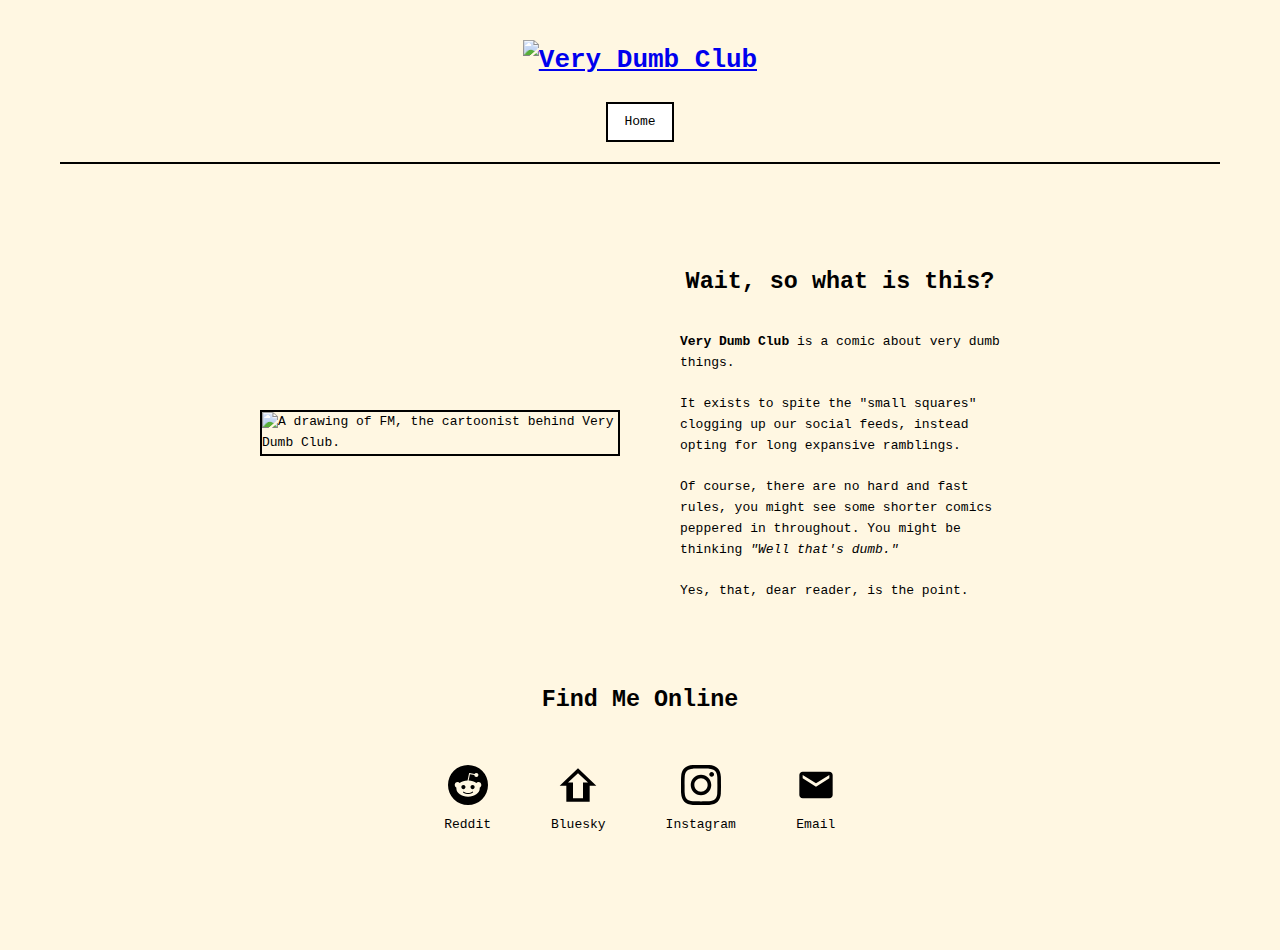
==== about.html @ 454d084c "Update about.html" ====
<!DOCTYPE html>
<html lang="en">
<head>
    <meta charset="UTF-8">
    <meta name="viewport" content="width=device-width, initial-scale=1.0">
    <title>About - Very Dumb Club</title>
    <link rel="stylesheet" href="style.css">
</head>
<body>
    <!-- SVG Sprite Sheet -->
    <svg xmlns="http://www.w3.org/2000/svg" style="display: none;">
        <!-- Social Icons -->
        <symbol id="icon-reddit" viewBox="0 0 24 24">
            <path d="M12 0A12 12 0 0 0 0 12a12 12 0 0 0 12 12 12 12 0 0 0 12-12A12 12 0 0 0 12 0zm5.01 4.744c.688 0 1.25.561 1.25 1.249a1.25 1.25 0 0 1-2.498.056l-2.597-.547-.8 3.747c1.824.07 3.48.632 4.674 1.488.308-.309.73-.491 1.207-.491.968 0 1.754.786 1.754 1.754 0 .716-.435 1.333-1.01 1.614a3.111 3.111 0 0 1 .042.52c0 2.694-3.13 4.87-7.004 4.87-3.874 0-7.004-2.176-7.004-4.87 0-.183.015-.366.043-.534A1.748 1.748 0 0 1 4.028 12c0-.968.786-1.754 1.754-1.754.463 0 .898.196 1.207.49 1.207-.883 2.878-1.43 4.744-1.487l.885-4.182a.342.342 0 0 1 .14-.197.35.35 0 0 1 .238-.042l2.906.617a1.214 1.214 0 0 1 1.108-.701zM9.25 12C8.561 12 8 12.562 8 13.25c0 .687.561 1.248 1.25 1.248.687 0 1.248-.561 1.248-1.249 0-.688-.561-1.249-1.249-1.249zm5.5 0c-.687 0-1.248.561-1.248 1.25 0 .687.561 1.248 1.249 1.248.688 0 1.249-.561 1.249-1.249 0-.687-.562-1.249-1.25-1.249zm-5.466 3.99a.327.327 0 0 0-.231.094.33.33 0 0 0 0 .463c.842.842 2.484.913 2.961.913.477 0 2.105-.056 2.961-.913a.361.361 0 0 0 .029-.463.33.33 0 0 0-.464 0c-.547.533-1.684.73-2.512.73-.828 0-1.979-.196-2.512-.73a.326.326 0 0 0-.232-.095z"/>
        </symbol>
        <symbol id="icon-bluesky" viewBox="0 0 24 24">
            <path d="M12 2L1 12.5h4v9.5h14v-9.5h4L12 2zm0 3l6 5.5h-3v9.5h-6v-9.5H6l6-5.5z"/>
        </symbol>
        <symbol id="icon-instagram" viewBox="0 0 24 24">
            <path d="M12 2.163c3.204 0 3.584.012 4.85.07 3.252.148 4.771 1.691 4.919 4.919.058 1.265.069 1.645.069 4.849 0 3.205-.012 3.584-.069 4.849-.149 3.225-1.664 4.771-4.919 4.919-1.266.058-1.644.07-4.85.07-3.204 0-3.584-.012-4.849-.07-3.26-.149-4.771-1.699-4.919-4.92-.058-1.265-.07-1.644-.07-4.849 0-3.204.013-3.583.07-4.849.149-3.227 1.664-4.771 4.919-4.919 1.266-.057 1.645-.069 4.849-.069zm0-2.163c-3.259 0-3.667.014-4.947.072-4.358.2-6.78 2.618-6.98 6.98-.059 1.281-.073 1.689-.073 4.948 0 3.259.014 3.668.072 4.948.2 4.358 2.618 6.78 6.98 6.98 1.281.058 1.689.072 4.948.072 3.259 0 3.668-.014 4.948-.072 4.354-.2 6.782-2.618 6.979-6.98.059-1.28.073-1.689.073-4.948 0-3.259-.014-3.667-.072-4.947-.196-4.354-2.617-6.78-6.979-6.98-1.281-.059-1.69-.073-4.949-.073zm0 5.838c-3.403 0-6.162 2.759-6.162 6.162s2.759 6.163 6.162 6.163 6.162-2.759 6.162-6.163c0-3.403-2.759-6.162-6.162-6.162zm0 10.162c-2.209 0-4-1.79-4-4 0-2.209 1.791-4 4-4s4 1.791 4 4c0 2.21-1.791 4-4 4zm6.406-11.845c-.796 0-1.441.645-1.441 1.44s.645 1.44 1.441 1.44c.795 0 1.439-.645 1.439-1.44s-.644-1.44-1.439-1.44z"/>
        </symbol>
        <symbol id="icon-email" viewBox="0 0 24 24">
            <path d="M20 4H4c-1.1 0-1.99.9-1.99 2L2 18c0 1.1.9 2 2 2h16c1.1 0 2-.9 2-2V6c0-1.1-.9-2-2-2zm0 4l-8 5-8-5V6l8 5 8-5v2z"/>
        </symbol>
    </svg>

    <div class="comic-container">
        <header>
            <h1>
                <a href="/">
                    <img src="/siteassets/VDChorizontal.png" alt="Very Dumb Club" width="80%" height="80%"/>
                    <span class="visually-hidden">Very Dumb Club - FM Draws Things</span>
                </a>
            </h1>
            <nav class="site-nav">
                <a href="/" class="site-nav-link">Home</a>
            </nav>
        </header>
        
        <main class="about-content">
            <!-- Intro Section -->
            <section class="intro-section">
                <div class="intro-grid">
                    <div class="intro-image">
                        <img src="/siteassets/FM.jpg" alt="A drawing of FM, the cartoonist behind Very Dumb Club." />
                    </div>
                    <div class="intro-text">
                        <h2>Wait, so what is this?</h2>
                        <p><strong>Very Dumb Club</strong> is a comic about very dumb things.</p>
                        <br>
                        <p>It exists to spite the "small squares" clogging up our social feeds, instead opting for long expansive ramblings.</p>
                        <br>
                        <p>Of course, there are no hard and fast rules, you might see some shorter comics peppered in throughout. You might be thinking <em>"Well that's dumb."</em></p>
                        <br>
                        <p>Yes, that, dear reader, is the point.</p>
                    </div>
                </div>
            </section>


            <!-- Social Links Section -->
            <section class="social-links">
                <h2>Find Me Online</h2>
                <div class="social-grid">
                    <a href="https://www.reddit.com/user/fm-draws-things/" class="social-link">
                        <svg class="social-icon"><use href="#icon-reddit"/></svg>
                        <span>Reddit</span>
                    </a>
                    <a href="https://bsky.app/profile/fmdesign.bsky.social" class="social-link">
                        <svg class="social-icon"><use href="#icon-bluesky"/></svg>
                        <span>Bluesky</span>
                    </a>
                    <a href="https://instagram.com/nervous_lemon" class="social-link">
                        <svg class="social-icon"><use href="#icon-instagram"/></svg>
                        <span>Instagram</span>
                    </a>
                    <a href="mailto:fm.draws.things@gmail.com" class="social-link">
                        <svg class="social-icon"><use href="#icon-email"/></svg>
                        <span>Email</span>
                    </a>
                </div>
            </section>
        </main>
    </div>
</body>
</html>
---- style.css ----
/* Basic reset */
* {
    margin: 0;
    padding: 0;
    box-sizing: border-box;
}

body {
    font-family: monospace;
    line-height: 1.6;
    padding: 20px;
    max-width: 1200px;
    margin: 0 auto;
    background-color: #FFF7E2;
}

.comic-container {
    display: flex;
    flex-direction: column;
    gap: 20px;
}

header {
    text-align: center;
    padding: 20px;
    border-bottom: 2px solid #000;
}

.visually-hidden {
    position: absolute;
    width: 1px;
    height: 1px;
    padding: 0;
    margin: -1px;
    overflow: hidden;
    clip: rect(0, 0, 0, 0);
    white-space: nowrap;
    border: 0;
}

.comic-nav {
    display: flex;
    justify-content: center;
    gap: 10px;
    padding: 20px 0;
}

#comic-nav-footer {
    margin-top: 20px;
    border-top: 2px solid #000;
    padding-top: 20px;
}

.comic-nav button {
    display: flex;
    align-items: center;
    justify-content: center;
    gap: 8px;
    padding: 8px 16px;
    background: #fff;
    border: 2px solid #000;
    cursor: pointer;
    font-family: monospace;
    font-size: 1em;
    min-width: 44px;
    min-height: 44px;
    transition: all 0.2s ease;
}

.comic-nav button:hover {
    background: #000;
    color: #fff;
}

.comic-nav button:disabled {
    opacity: 0.5;
    cursor: not-allowed;
}

.nav-icon {
    width: 24px;
    height: 24px;
    display: none;
    fill: currentColor;
}

.btn-text {
    display: inline;
}

/* Responsive styles */
@media (max-width: 600px) {
    .comic-nav {
        gap: 5px;
    }

    .comic-nav button {
        padding: 8px;
    }

    .nav-icon {
        display: block;
    }

    .btn-text {
        display: none;
    }
}

/* Touch device optimizations */
@media (hover: none) {
    .comic-nav button {
        padding: 12px;
    }
}

#comic-display {
    display: flex;
    flex-direction: column;
    align-items: center;
    gap: 20px;
}

.comic-images {
    display: flex;
    flex-direction: column;
    gap: 20px;
    margin: 20px 0;
}

.comic-image-container {
    width: 100%;
    display: flex;
    justify-content: center;
}

.comic-image {
    max-width: 100%;
    height: auto;
}

#comic-title {
    font-size: 1.5em;
    text-align: center;
}

#comic-date {
    font-size: 0.9em;
    color: #666;
}

#comic-blurb {
    max-width: 800px;
    text-align: center;
    padding: 0 20px;
}

/* Modal styles */
.modal {
    display: none;
    position: fixed;
    top: 0;
    left: 0;
    width: 100%;
    height: 100%;
    background: rgba(0, 0, 0, 0.7);
}

.modal-content {
    background: #FFF7E2;
    margin: 10% auto;
    padding: 20px;
    border: 2px solid #000;
    width: 80%;
    max-width: 800px;
    max-height: 80vh;
    overflow-y: auto;
}

.close {
    float: right;
    cursor: pointer;
    font-size: 28px;
}

#archive-list {
    margin-top: 20px;
}

.archive-entry {
    padding: 10px;
    border: 1px solid #000;
    margin: 5px 0;
    cursor: pointer;
}

.archive-entry:hover {
    background: #fff;
}


.site-nav {
    margin-top: 20px;
}

.site-nav-link {
    display: inline-block;
    padding: 8px 16px;
    background: #fff;
    border: 2px solid #000;
    color: #000;
    text-decoration: none;
    font-family: monospace;
    font-size: 1em;
    transition: all 0.2s ease;
}

.site-nav-link:hover {
    background: #000;
    color: #fff;
}

/* About page specific styles */
.about-content {
    max-width: 800px;
    margin: 0 auto;
    padding: 20px;
}

.about-content h2 {
    text-align: center;
    margin-bottom: 20px;
}

.about-text {
    line-height: 1.6;
}

.about-text p {
    margin-bottom: 1em;
}

/* About Page Styles */

/* Intro Section */
.intro-section {
    margin: 40px 0;
}

.intro-grid {
    display: grid;
    grid-template-columns: 1fr 1fr;
    gap: 40px;
    align-items: center;
}

.intro-image img {
    width: 100%;
    height: auto;
    border: 2px solid #000;
}

.intro-text {
    padding: 20px;
}

.intro-text h2 {
    margin-bottom: 20px;
}

/* Greatest Hits Section */
.greatest-hits {
    margin: 60px 0;
}

.hits-grid {
    display: grid;
    grid-template-columns: repeat(auto-fit, minmax(250px, 1fr));
    gap: 30px;
    margin-top: 30px;
}

.hit-card {
    border: 2px solid #000;
    padding: 15px;
    text-decoration: none;
    color: inherit;
    transition: all 0.2s ease;
    background: #fff;
}

.hit-card:hover {
    transform: translateY(-5px);
    box-shadow: 0 5px 15px rgba(0,0,0,0.1);
}

.hit-card img {
    width: 100%;
    height: auto;
    margin-bottom: 15px;
}

.hit-card h3 {
    margin-bottom: 10px;
}

/* Social Links Section */
.social-links {
    margin: 60px 0;
    text-align: center;
}

.social-grid {
    display: flex;
    justify-content: center;
    gap: 30px;
    margin-top: 30px;
    flex-wrap: wrap;
}

.social-link {
    display: flex;
    flex-direction: column;
    align-items: center;
    text-decoration: none;
    color: inherit;
    transition: all 0.2s ease;
    padding: 15px;
}

.social-icon {
    width: 40px;
    height: 40px;
    margin-bottom: 10px;
    fill: currentColor;
}

.social-link:hover {
    transform: translateY(-5px);
    color: #000;
}

/* Responsive Design */
@media (max-width: 768px) {
    .intro-grid {
        grid-template-columns: 1fr;
    }

    .hits-grid {
        grid-template-columns: 1fr;
    }

    .social-grid {
        gap: 20px;
    }
}

/* Section Headers */
.about-content section h2 {
    text-align: center;
    margin-bottom: 30px;
    font-size: 1.8em;
}
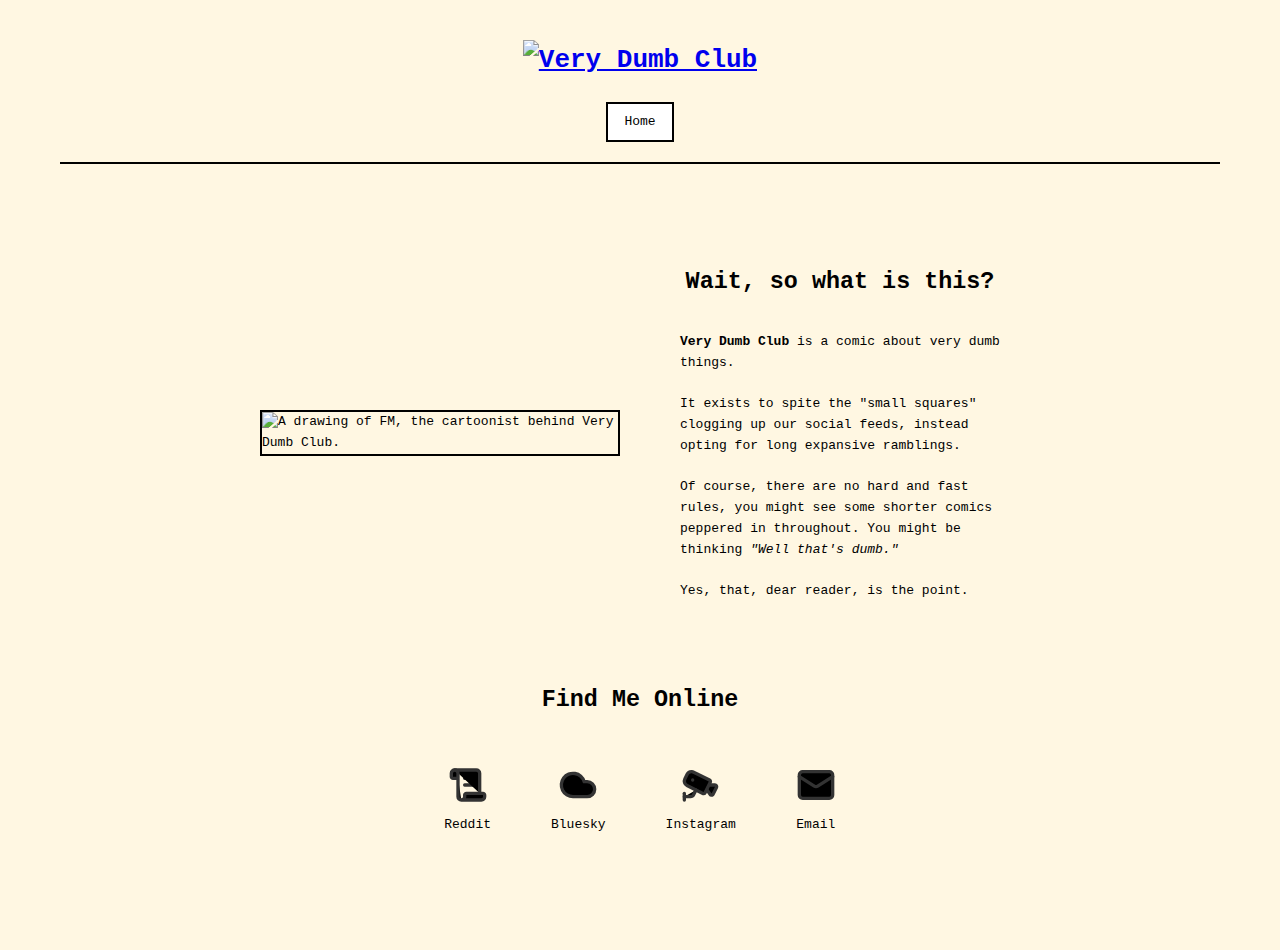
==== commit bb4dbd99: "Update about.html" ====
--- a/about.html
+++ b/about.html
@@ -11,17 +11,29 @@
     <svg xmlns="http://www.w3.org/2000/svg" style="display: none;">
         <!-- Social Icons -->
         <symbol id="icon-reddit" viewBox="0 0 24 24">
-            <path d="M12 0A12 12 0 0 0 0 12a12 12 0 0 0 12 12 12 12 0 0 0 12-12A12 12 0 0 0 12 0zm5.01 4.744c.688 0 1.25.561 1.25 1.249a1.25 1.25 0 0 1-2.498.056l-2.597-.547-.8 3.747c1.824.07 3.48.632 4.674 1.488.308-.309.73-.491 1.207-.491.968 0 1.754.786 1.754 1.754 0 .716-.435 1.333-1.01 1.614a3.111 3.111 0 0 1 .042.52c0 2.694-3.13 4.87-7.004 4.87-3.874 0-7.004-2.176-7.004-4.87 0-.183.015-.366.043-.534A1.748 1.748 0 0 1 4.028 12c0-.968.786-1.754 1.754-1.754.463 0 .898.196 1.207.49 1.207-.883 2.878-1.43 4.744-1.487l.885-4.182a.342.342 0 0 1 .14-.197.35.35 0 0 1 .238-.042l2.906.617a1.214 1.214 0 0 1 1.108-.701zM9.25 12C8.561 12 8 12.562 8 13.25c0 .687.561 1.248 1.25 1.248.687 0 1.248-.561 1.248-1.249 0-.688-.561-1.249-1.249-1.249zm5.5 0c-.687 0-1.248.561-1.248 1.25 0 .687.561 1.248 1.249 1.248.688 0 1.249-.561 1.249-1.249 0-.687-.562-1.249-1.25-1.249zm-5.466 3.99a.327.327 0 0 0-.231.094.33.33 0 0 0 0 .463c.842.842 2.484.913 2.961.913.477 0 2.105-.056 2.961-.913a.361.361 0 0 0 .029-.463.33.33 0 0 0-.464 0c-.547.533-1.684.73-2.512.73-.828 0-1.979-.196-2.512-.73a.326.326 0 0 0-.232-.095z"/>
+            <path d="M15 12H10" stroke="#333333" stroke-width="2" stroke-linecap="round" stroke-linejoin="round"/>
+            <path d="M15 8H10" stroke="#333333" stroke-width="2" stroke-linecap="round" stroke-linejoin="round"/>
+            <path d="M19 17V5C19 4.46957 18.7893 3.96086 18.4142 3.58579C18.0391 3.21071 17.5304 3 17 3H4" stroke="#333333" stroke-width="2" stroke-linecap="round" stroke-linejoin="round"/>
+            <path d="M8 21H20C20.5304 21 21.0391 20.7893 21.4142 20.4142C21.7893 20.0391 22 19.5304 22 19V18C22 17.7348 21.8946 17.4804 21.7071 17.2929C21.5196 17.1054 21.2652 17 21 17H11C10.7348 17 10.4804 17.1054 10.2929 17.2929C10.1054 17.4804 10 17.7348 10 18V19C10 19.5304 9.78929 20.0391 9.41421 20.4142C9.03914 20.7893 8.53043 21 8 21ZM8 21C7.46957 21 6.96086 20.7893 6.58579 20.4142C6.21071 20.0391 6 19.5304 6 19V5C6 4.46957 5.78929 3.96086 5.41421 3.58579C5.03914 3.21071 4.53043 3 4 3C3.46957 3 2.96086 3.21071 2.58579 3.58579C2.21071 3.96086 2 4.46957 2 5V7C2 7.26522 2.10536 7.51957 2.29289 7.70711C2.48043 7.89464 2.73478 8 3 8H6" stroke="#333333" stroke-width="2" stroke-linecap="round" stroke-linejoin="round"/>
+         </symbol>
+        
+        <symbol id="icon-bluesky" viewBox="0 0 24 24">
+            <path d="M17.5002 19H9.00016C7.70202 18.9997 6.42955 18.6384 5.32494 17.9565C4.22032 17.2746 3.32708 16.2989 2.74503 15.1386C2.16298 13.9783 1.91505 12.679 2.02895 11.3858C2.14285 10.0927 2.61409 8.85671 3.39001 7.81598C4.16593 6.77526 5.21596 5.97079 6.42276 5.49249C7.62957 5.01418 8.9456 4.88087 10.2238 5.10747C11.502 5.33406 12.692 5.91162 13.6609 6.77561C14.6297 7.6396 15.3393 8.75598 15.7102 10H17.5002C18.6936 10 19.8382 10.4741 20.6821 11.318C21.5261 12.1619 22.0002 13.3065 22.0002 14.5C22.0002 15.6935 21.5261 16.8381 20.6821 17.682C19.8382 18.5259 18.6936 19 17.5002 19Z" stroke="#333333" stroke-width="2" stroke-linecap="round" stroke-linejoin="round"/>
         </symbol>
-        <symbol id="icon-bluesky" viewBox="0 0 24 24">
-            <path d="M12 2L1 12.5h4v9.5h14v-9.5h4L12 2zm0 3l6 5.5h-3v9.5h-6v-9.5H6l6-5.5z"/>
+        
+        <symbol id="icon-instagram" viewBox="0 0 24 24">
+            <path d="M16.7502 12H20.3822C20.5525 12.0001 20.7201 12.0437 20.8689 12.1267C21.0177 12.2098 21.1428 12.3294 21.2324 12.4744C21.3219 12.6194 21.3729 12.7848 21.3806 12.955C21.3883 13.1252 21.3523 13.2946 21.2762 13.447L19.2422 17.516C19.165 17.6702 19.0494 17.8018 18.9064 17.8981C18.7634 17.9944 18.5979 18.0521 18.426 18.0656C18.2541 18.0791 18.0817 18.0479 17.9254 17.9751C17.7692 17.9022 17.6344 17.7903 17.5342 17.65L15.4102 14.68" stroke="#333333" stroke-width="2" stroke-linecap="round" stroke-linejoin="round"/>
+            <path d="M17.1063 9.05292C17.3433 9.17156 17.5236 9.37945 17.6074 9.6309C17.6912 9.88235 17.6717 10.1568 17.5533 10.3939L14.4473 16.6049C14.3886 16.7224 14.3073 16.8272 14.208 16.9132C14.1088 16.9993 13.9936 17.0649 13.8689 17.1064C13.7443 17.1479 13.6127 17.1645 13.4817 17.1551C13.3507 17.1458 13.2228 17.1107 13.1053 17.0519L3.61033 12.2999C2.92066 11.9525 2.39668 11.3461 2.15305 10.6133C1.90941 9.88055 1.96596 9.0811 2.31033 8.38992L3.69033 5.59992C3.86233 5.25714 4.10017 4.9516 4.39026 4.70075C4.68036 4.4499 5.01703 4.25866 5.38105 4.13794C5.74506 4.01722 6.1293 3.96939 6.5118 3.99718C6.8943 4.02497 7.26758 4.12784 7.61033 4.29992L17.1063 9.05292Z" stroke="#333333" stroke-width="2" stroke-linecap="round" stroke-linejoin="round"/>
+            <path d="M2 19H5.76C6.13273 19.0026 6.49877 18.901 6.81682 18.7066C7.13487 18.5122 7.39228 18.2329 7.56 17.9L9 15" stroke="#333333" stroke-width="2" stroke-linecap="round" stroke-linejoin="round"/>
+            <path d="M2 21V17" stroke="#333333" stroke-width="2" stroke-linecap="round" stroke-linejoin="round"/>
+            <path d="M7 9H7.01" stroke="#333333" stroke-width="2" stroke-linecap="round" stroke-linejoin="round"/>
+         </symbol>
+        
+        <symbol id="icon-email" viewBox="0 0 24 24">
+            <path d="M20 4H4C2.89543 4 2 4.89543 2 6V18C2 19.1046 2.89543 20 4 20H20C21.1046 20 22 19.1046 22 18V6C22 4.89543 21.1046 4 20 4Z" stroke="#333333" stroke-width="2" stroke-linecap="round" stroke-linejoin="round"/>
+            <path d="M22 7L13.03 12.7C12.7213 12.8934 12.3643 12.996 12 12.996C11.6357 12.996 11.2787 12.8934 10.97 12.7L2 7" stroke="#333333" stroke-width="2" stroke-linecap="round" stroke-linejoin="round"/>
         </symbol>
-        <symbol id="icon-instagram" viewBox="0 0 24 24">
-            <path d="M12 2.163c3.204 0 3.584.012 4.85.07 3.252.148 4.771 1.691 4.919 4.919.058 1.265.069 1.645.069 4.849 0 3.205-.012 3.584-.069 4.849-.149 3.225-1.664 4.771-4.919 4.919-1.266.058-1.644.07-4.85.07-3.204 0-3.584-.012-4.849-.07-3.26-.149-4.771-1.699-4.919-4.92-.058-1.265-.07-1.644-.07-4.849 0-3.204.013-3.583.07-4.849.149-3.227 1.664-4.771 4.919-4.919 1.266-.057 1.645-.069 4.849-.069zm0-2.163c-3.259 0-3.667.014-4.947.072-4.358.2-6.78 2.618-6.98 6.98-.059 1.281-.073 1.689-.073 4.948 0 3.259.014 3.668.072 4.948.2 4.358 2.618 6.78 6.98 6.98 1.281.058 1.689.072 4.948.072 3.259 0 3.668-.014 4.948-.072 4.354-.2 6.782-2.618 6.979-6.98.059-1.28.073-1.689.073-4.948 0-3.259-.014-3.667-.072-4.947-.196-4.354-2.617-6.78-6.979-6.98-1.281-.059-1.69-.073-4.949-.073zm0 5.838c-3.403 0-6.162 2.759-6.162 6.162s2.759 6.163 6.162 6.163 6.162-2.759 6.162-6.163c0-3.403-2.759-6.162-6.162-6.162zm0 10.162c-2.209 0-4-1.79-4-4 0-2.209 1.791-4 4-4s4 1.791 4 4c0 2.21-1.791 4-4 4zm6.406-11.845c-.796 0-1.441.645-1.441 1.44s.645 1.44 1.441 1.44c.795 0 1.439-.645 1.439-1.44s-.644-1.44-1.439-1.44z"/>
-        </symbol>
-        <symbol id="icon-email" viewBox="0 0 24 24">
-            <path d="M20 4H4c-1.1 0-1.99.9-1.99 2L2 18c0 1.1.9 2 2 2h16c1.1 0 2-.9 2-2V6c0-1.1-.9-2-2-2zm0 4l-8 5-8-5V6l8 5 8-5v2z"/>
-        </symbol>
+
     </svg>
 
     <div class="comic-container">
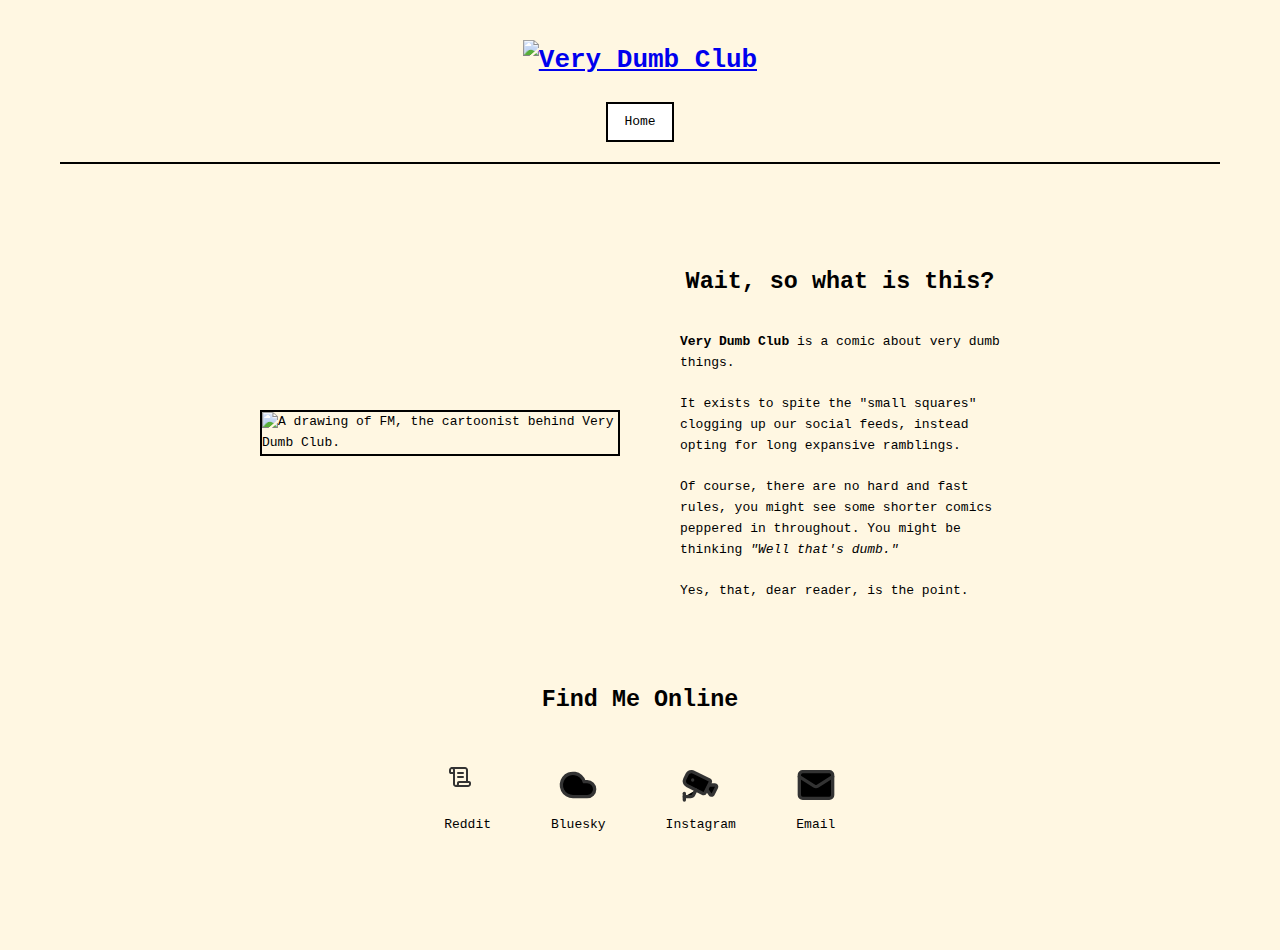
==== commit af2a477c: "Update about.html" ====
--- a/about.html
+++ b/about.html
@@ -10,12 +10,14 @@
     <!-- SVG Sprite Sheet -->
     <svg xmlns="http://www.w3.org/2000/svg" style="display: none;">
         <!-- Social Icons -->
-        <symbol id="icon-reddit" viewBox="0 0 24 24">
+        <symbol id="icon-reddit">
+            <svg width="24" height="24" viewBox="0 0 24 24" fill="none" xmlns="http://www.w3.org/2000/svg">
             <path d="M15 12H10" stroke="#333333" stroke-width="2" stroke-linecap="round" stroke-linejoin="round"/>
             <path d="M15 8H10" stroke="#333333" stroke-width="2" stroke-linecap="round" stroke-linejoin="round"/>
             <path d="M19 17V5C19 4.46957 18.7893 3.96086 18.4142 3.58579C18.0391 3.21071 17.5304 3 17 3H4" stroke="#333333" stroke-width="2" stroke-linecap="round" stroke-linejoin="round"/>
             <path d="M8 21H20C20.5304 21 21.0391 20.7893 21.4142 20.4142C21.7893 20.0391 22 19.5304 22 19V18C22 17.7348 21.8946 17.4804 21.7071 17.2929C21.5196 17.1054 21.2652 17 21 17H11C10.7348 17 10.4804 17.1054 10.2929 17.2929C10.1054 17.4804 10 17.7348 10 18V19C10 19.5304 9.78929 20.0391 9.41421 20.4142C9.03914 20.7893 8.53043 21 8 21ZM8 21C7.46957 21 6.96086 20.7893 6.58579 20.4142C6.21071 20.0391 6 19.5304 6 19V5C6 4.46957 5.78929 3.96086 5.41421 3.58579C5.03914 3.21071 4.53043 3 4 3C3.46957 3 2.96086 3.21071 2.58579 3.58579C2.21071 3.96086 2 4.46957 2 5V7C2 7.26522 2.10536 7.51957 2.29289 7.70711C2.48043 7.89464 2.73478 8 3 8H6" stroke="#333333" stroke-width="2" stroke-linecap="round" stroke-linejoin="round"/>
-         </symbol>
+        </svg>
+        </symbol>
         
         <symbol id="icon-bluesky" viewBox="0 0 24 24">
             <path d="M17.5002 19H9.00016C7.70202 18.9997 6.42955 18.6384 5.32494 17.9565C4.22032 17.2746 3.32708 16.2989 2.74503 15.1386C2.16298 13.9783 1.91505 12.679 2.02895 11.3858C2.14285 10.0927 2.61409 8.85671 3.39001 7.81598C4.16593 6.77526 5.21596 5.97079 6.42276 5.49249C7.62957 5.01418 8.9456 4.88087 10.2238 5.10747C11.502 5.33406 12.692 5.91162 13.6609 6.77561C14.6297 7.6396 15.3393 8.75598 15.7102 10H17.5002C18.6936 10 19.8382 10.4741 20.6821 11.318C21.5261 12.1619 22.0002 13.3065 22.0002 14.5C22.0002 15.6935 21.5261 16.8381 20.6821 17.682C19.8382 18.5259 18.6936 19 17.5002 19Z" stroke="#333333" stroke-width="2" stroke-linecap="round" stroke-linejoin="round"/>
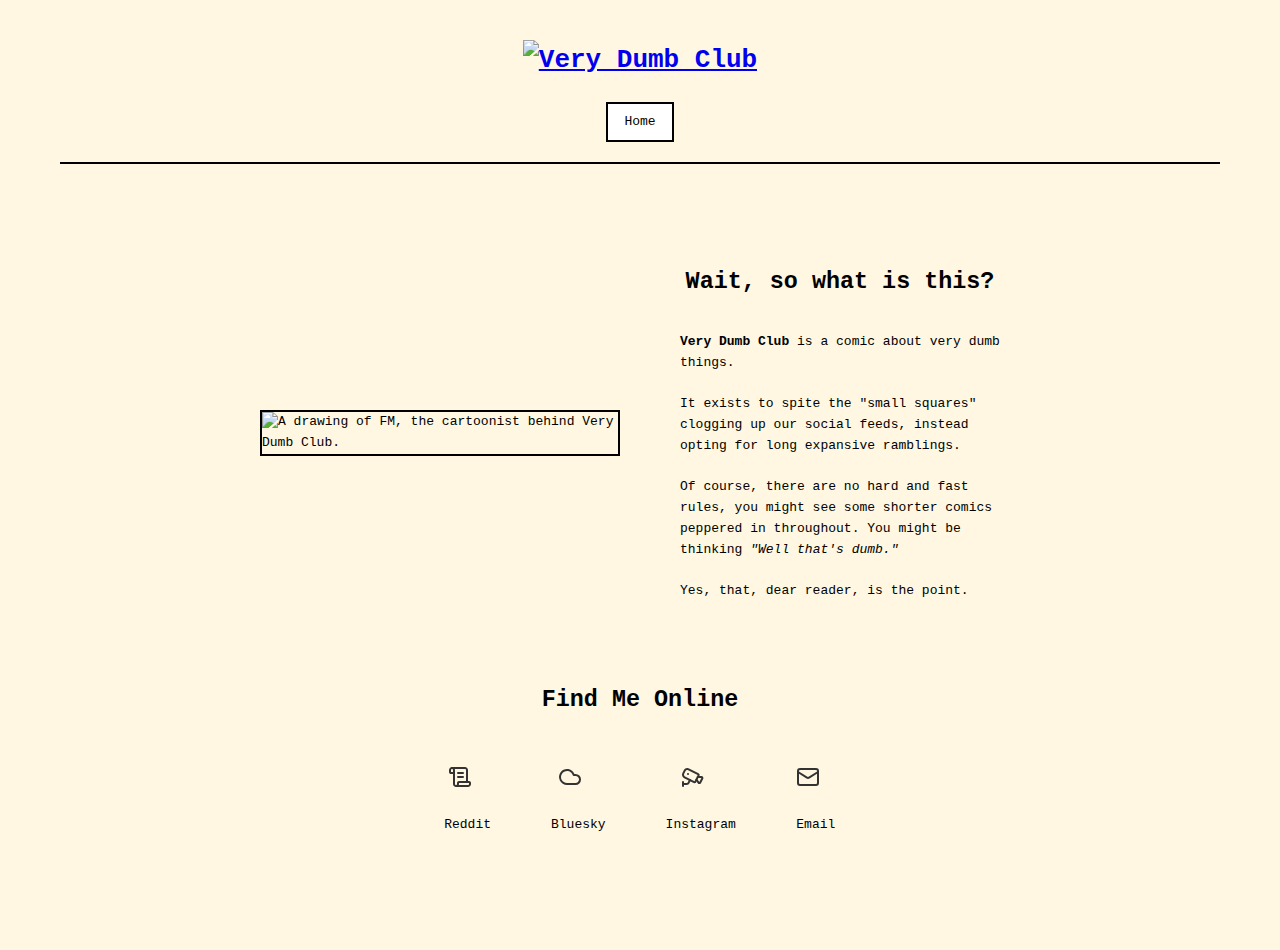
==== commit 6e3a85bb: "Update about.html" ====
--- a/about.html
+++ b/about.html
@@ -19,21 +19,27 @@
         </svg>
         </symbol>
         
-        <symbol id="icon-bluesky" viewBox="0 0 24 24">
+        <symbol id="icon-bluesky">
+          <svg width="24" height="24" viewBox="0 0 24 24" fill="none" xmlns="http://www.w3.org/2000/svg">
             <path d="M17.5002 19H9.00016C7.70202 18.9997 6.42955 18.6384 5.32494 17.9565C4.22032 17.2746 3.32708 16.2989 2.74503 15.1386C2.16298 13.9783 1.91505 12.679 2.02895 11.3858C2.14285 10.0927 2.61409 8.85671 3.39001 7.81598C4.16593 6.77526 5.21596 5.97079 6.42276 5.49249C7.62957 5.01418 8.9456 4.88087 10.2238 5.10747C11.502 5.33406 12.692 5.91162 13.6609 6.77561C14.6297 7.6396 15.3393 8.75598 15.7102 10H17.5002C18.6936 10 19.8382 10.4741 20.6821 11.318C21.5261 12.1619 22.0002 13.3065 22.0002 14.5C22.0002 15.6935 21.5261 16.8381 20.6821 17.682C19.8382 18.5259 18.6936 19 17.5002 19Z" stroke="#333333" stroke-width="2" stroke-linecap="round" stroke-linejoin="round"/>
+        </svg>
         </symbol>
         
-        <symbol id="icon-instagram" viewBox="0 0 24 24">
-            <path d="M16.7502 12H20.3822C20.5525 12.0001 20.7201 12.0437 20.8689 12.1267C21.0177 12.2098 21.1428 12.3294 21.2324 12.4744C21.3219 12.6194 21.3729 12.7848 21.3806 12.955C21.3883 13.1252 21.3523 13.2946 21.2762 13.447L19.2422 17.516C19.165 17.6702 19.0494 17.8018 18.9064 17.8981C18.7634 17.9944 18.5979 18.0521 18.426 18.0656C18.2541 18.0791 18.0817 18.0479 17.9254 17.9751C17.7692 17.9022 17.6344 17.7903 17.5342 17.65L15.4102 14.68" stroke="#333333" stroke-width="2" stroke-linecap="round" stroke-linejoin="round"/>
-            <path d="M17.1063 9.05292C17.3433 9.17156 17.5236 9.37945 17.6074 9.6309C17.6912 9.88235 17.6717 10.1568 17.5533 10.3939L14.4473 16.6049C14.3886 16.7224 14.3073 16.8272 14.208 16.9132C14.1088 16.9993 13.9936 17.0649 13.8689 17.1064C13.7443 17.1479 13.6127 17.1645 13.4817 17.1551C13.3507 17.1458 13.2228 17.1107 13.1053 17.0519L3.61033 12.2999C2.92066 11.9525 2.39668 11.3461 2.15305 10.6133C1.90941 9.88055 1.96596 9.0811 2.31033 8.38992L3.69033 5.59992C3.86233 5.25714 4.10017 4.9516 4.39026 4.70075C4.68036 4.4499 5.01703 4.25866 5.38105 4.13794C5.74506 4.01722 6.1293 3.96939 6.5118 3.99718C6.8943 4.02497 7.26758 4.12784 7.61033 4.29992L17.1063 9.05292Z" stroke="#333333" stroke-width="2" stroke-linecap="round" stroke-linejoin="round"/>
-            <path d="M2 19H5.76C6.13273 19.0026 6.49877 18.901 6.81682 18.7066C7.13487 18.5122 7.39228 18.2329 7.56 17.9L9 15" stroke="#333333" stroke-width="2" stroke-linecap="round" stroke-linejoin="round"/>
-            <path d="M2 21V17" stroke="#333333" stroke-width="2" stroke-linecap="round" stroke-linejoin="round"/>
-            <path d="M7 9H7.01" stroke="#333333" stroke-width="2" stroke-linecap="round" stroke-linejoin="round"/>
+        <symbol id="icon-instagram">
+            <svg width="24" height="24" viewBox="0 0 24 24" fill="none" xmlns="http://www.w3.org/2000/svg">
+                <path d="M16.7502 12H20.3822C20.5525 12.0001 20.7201 12.0437 20.8689 12.1267C21.0177 12.2098 21.1428 12.3294 21.2324 12.4744C21.3219 12.6194 21.3729 12.7848 21.3806 12.955C21.3883 13.1252 21.3523 13.2946 21.2762 13.447L19.2422 17.516C19.165 17.6702 19.0494 17.8018 18.9064 17.8981C18.7634 17.9944 18.5979 18.0521 18.426 18.0656C18.2541 18.0791 18.0817 18.0479 17.9254 17.9751C17.7692 17.9022 17.6344 17.7903 17.5342 17.65L15.4102 14.68" stroke="#333333" stroke-width="2" stroke-linecap="round" stroke-linejoin="round"/>
+                <path d="M17.1063 9.05292C17.3433 9.17156 17.5236 9.37945 17.6074 9.6309C17.6912 9.88235 17.6717 10.1568 17.5533 10.3939L14.4473 16.6049C14.3886 16.7224 14.3073 16.8272 14.208 16.9132C14.1088 16.9993 13.9936 17.0649 13.8689 17.1064C13.7443 17.1479 13.6127 17.1645 13.4817 17.1551C13.3507 17.1458 13.2228 17.1107 13.1053 17.0519L3.61033 12.2999C2.92066 11.9525 2.39668 11.3461 2.15305 10.6133C1.90941 9.88055 1.96596 9.0811 2.31033 8.38992L3.69033 5.59992C3.86233 5.25714 4.10017 4.9516 4.39026 4.70075C4.68036 4.4499 5.01703 4.25866 5.38105 4.13794C5.74506 4.01722 6.1293 3.96939 6.5118 3.99718C6.8943 4.02497 7.26758 4.12784 7.61033 4.29992L17.1063 9.05292Z" stroke="#333333" stroke-width="2" stroke-linecap="round" stroke-linejoin="round"/>
+                <path d="M2 19H5.76C6.13273 19.0026 6.49877 18.901 6.81682 18.7066C7.13487 18.5122 7.39228 18.2329 7.56 17.9L9 15" stroke="#333333" stroke-width="2" stroke-linecap="round" stroke-linejoin="round"/>
+                <path d="M2 21V17" stroke="#333333" stroke-width="2" stroke-linecap="round" stroke-linejoin="round"/>
+                <path d="M7 9H7.01" stroke="#333333" stroke-width="2" stroke-linecap="round" stroke-linejoin="round"/>
+            </svg>
          </symbol>
         
-        <symbol id="icon-email" viewBox="0 0 24 24">
+        <symbol id="icon-email">
+           <svg width="24" height="24" viewBox="0 0 24 24" fill="none" xmlns="http://www.w3.org/2000/svg">
             <path d="M20 4H4C2.89543 4 2 4.89543 2 6V18C2 19.1046 2.89543 20 4 20H20C21.1046 20 22 19.1046 22 18V6C22 4.89543 21.1046 4 20 4Z" stroke="#333333" stroke-width="2" stroke-linecap="round" stroke-linejoin="round"/>
             <path d="M22 7L13.03 12.7C12.7213 12.8934 12.3643 12.996 12 12.996C11.6357 12.996 11.2787 12.8934 10.97 12.7L2 7" stroke="#333333" stroke-width="2" stroke-linecap="round" stroke-linejoin="round"/>
+        </svg>
         </symbol>
 
     </svg>
